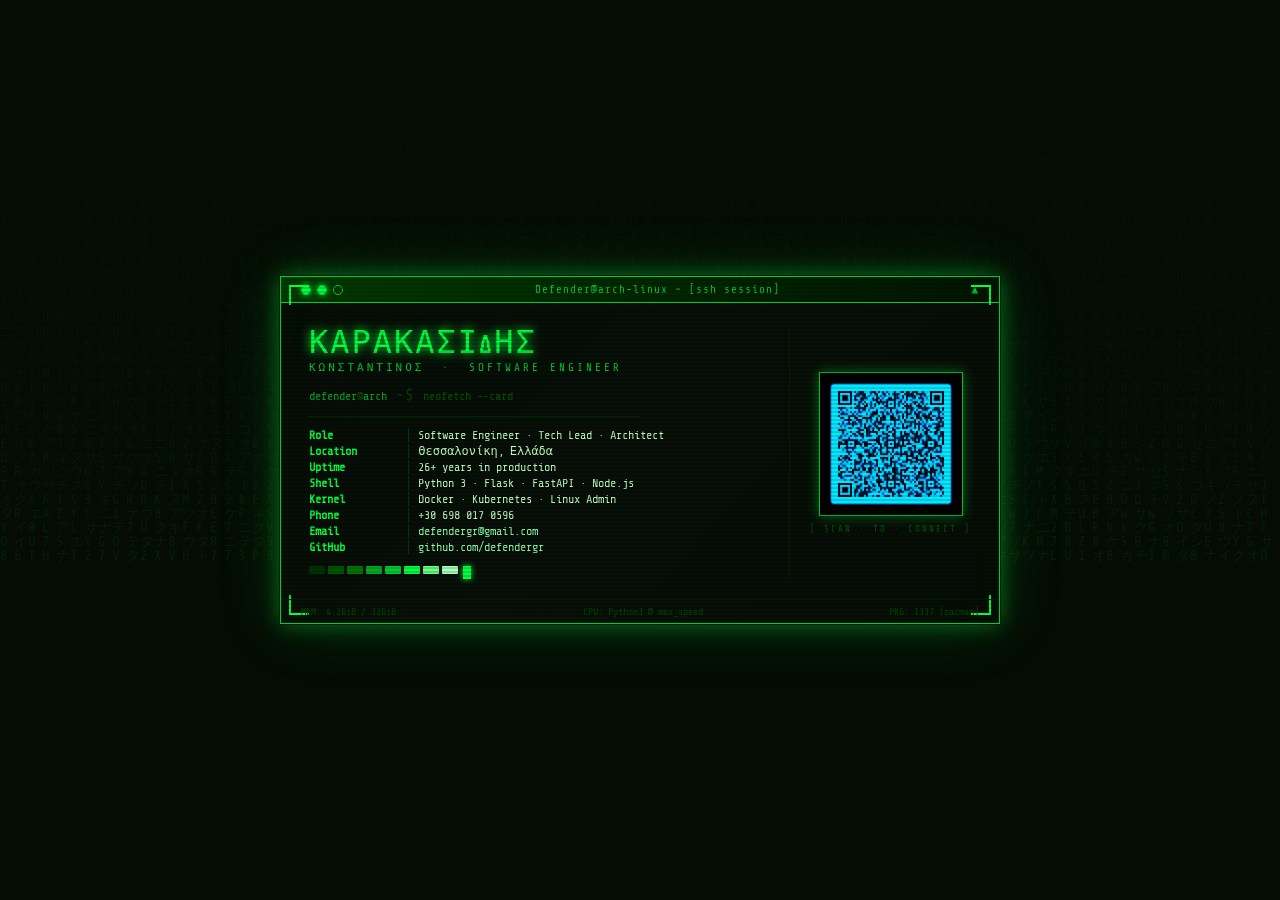
==== business_card.html @ 1e2e2d52 "buisness card v1" ====
<!DOCTYPE html>
<html lang="el">
<head>
<meta charset="UTF-8">
<meta name="viewport" content="width=device-width, initial-scale=1.0">
<title>Κωνσταντίνος Καρακασίδης - Business Card</title>
<link href="https://fonts.googleapis.com/css2?family=Share+Tech+Mono&family=VT323&display=swap" rel="stylesheet">
<style>
  :root {
    --green: #00ff41;
    --green-dim: #00cc33;
    --green-dark: #003b00;
    --green-glow: rgba(0,255,65,0.4);
    --black: #0a0a0a;
    --bg: #050d05;
  }

  * { margin: 0; padding: 0; box-sizing: border-box; }

  body {
    background: var(--bg);
    display: flex;
    justify-content: center;
    align-items: center;
    min-height: 100vh;
    font-family: 'Share Tech Mono', monospace;
    color: var(--green);
    overflow: hidden;
  }

  /* Matrix rain canvas */
  #matrix-bg {
    position: fixed;
    top: 0; left: 0;
    width: 100%; height: 100%;
    opacity: 0.07;
    z-index: 0;
  }

  .card-wrapper {
    position: relative;
    z-index: 10;
    perspective: 1000px;
  }

  .card {
    width: 720px;
    background: linear-gradient(135deg, #050d05 0%, #080f08 50%, #050d05 100%);
    border: 1px solid var(--green-dim);
    box-shadow:
      0 0 0 1px #001a00,
      0 0 20px var(--green-glow),
      0 0 60px rgba(0,255,65,0.15),
      inset 0 0 40px rgba(0,255,65,0.03);
    padding: 0;
    position: relative;
    overflow: hidden;
    animation: cardAppear 1.2s ease-out forwards;
  }

  @keyframes cardAppear {
    from { opacity: 0; transform: translateY(20px) scale(0.97); }
    to   { opacity: 1; transform: translateY(0) scale(1); }
  }

  /* Scanlines overlay */
  .card::before {
    content: '';
    position: absolute;
    inset: 0;
    background: repeating-linear-gradient(
      0deg,
      transparent,
      transparent 2px,
      rgba(0,0,0,0.15) 2px,
      rgba(0,0,0,0.15) 4px
    );
    pointer-events: none;
    z-index: 20;
  }

  /* Corner decorations */
  .corner {
    position: absolute;
    width: 20px; height: 20px;
    border-color: var(--green);
    border-style: solid;
  }
  .corner.tl { top: 8px; left: 8px; border-width: 2px 0 0 2px; }
  .corner.tr { top: 8px; right: 8px; border-width: 2px 2px 0 0; }
  .corner.bl { bottom: 8px; left: 8px; border-width: 0 0 2px 2px; }
  .corner.br { bottom: 8px; right: 8px; border-width: 0 2px 2px 0; }

  /* Top bar */
  .topbar {
    background: linear-gradient(90deg, var(--green-dark) 0%, #001500 100%);
    border-bottom: 1px solid var(--green-dim);
    padding: 6px 20px;
    display: flex;
    align-items: center;
    gap: 10px;
    font-size: 11px;
    color: var(--green-dim);
    letter-spacing: 1px;
  }
  .topbar-dots { display: flex; gap: 6px; }
  .dot {
    width: 10px; height: 10px; border-radius: 50%;
    background: var(--green-dark);
    border: 1px solid var(--green-dim);
  }
  .dot.active { background: var(--green); box-shadow: 0 0 6px var(--green); }
  .topbar-title { flex: 1; text-align: center; }

  /* Main content */
  .content {
    display: flex;
    padding: 24px 28px 20px;
    gap: 24px;
    align-items: stretch;
  }

  /* Left column */
  .left-col {
    flex: 1;
    display: flex;
    flex-direction: column;
    gap: 0;
  }

  /* Fastfetch-style prompt */
  .prompt-line {
    display: flex;
    align-items: baseline;
    gap: 0;
    margin-bottom: 2px;
    animation: fadeIn 0.5s ease-out forwards;
    opacity: 0;
  }

  .prompt-line:nth-child(1)  { animation-delay: 0.3s; }
  .prompt-line:nth-child(2)  { animation-delay: 0.45s; }
  .prompt-line:nth-child(3)  { animation-delay: 0.6s; }
  .prompt-line:nth-child(4)  { animation-delay: 0.75s; }
  .prompt-line:nth-child(5)  { animation-delay: 0.9s; }
  .prompt-line:nth-child(6)  { animation-delay: 1.0s; }
  .prompt-line:nth-child(7)  { animation-delay: 1.1s; }
  .prompt-line:nth-child(8)  { animation-delay: 1.2s; }
  .prompt-line:nth-child(9)  { animation-delay: 1.3s; }
  .prompt-line:nth-child(10) { animation-delay: 1.4s; }
  .prompt-line:nth-child(11) { animation-delay: 1.5s; }
  .prompt-line:nth-child(12) { animation-delay: 1.6s; }

  @keyframes fadeIn {
    from { opacity: 0; transform: translateX(-8px); }
    to   { opacity: 1; transform: translateX(0); }
  }

  .ps { color: #00aa22; font-size: 12px; white-space: nowrap; }
  .at { color: #005500; font-size: 12px; }
  .key {
    color: var(--green);
    font-size: 12px;
    font-weight: bold;
    min-width: 90px;
    flex-shrink: 0;
  }
  .sep { color: #004400; font-size: 12px; margin: 0 6px; }
  .val { color: #c0ffc0; font-size: 12px; }
  .val a { color: #88ffaa; text-decoration: none; }
  .val a:hover { color: var(--green); text-shadow: 0 0 6px var(--green); }

  .divider-line {
    color: #003300;
    font-size: 12px;
    margin: 4px 0;
    opacity: 0;
    animation: fadeIn 0.3s ease-out 1.0s forwards;
  }

  /* Name block */
  .name-block {
    margin-bottom: 12px;
    opacity: 0;
    animation: fadeIn 0.6s ease-out 0.1s forwards;
  }
  .name-ascii {
    font-family: 'VT323', monospace;
    font-size: 32px;
    color: var(--green);
    text-shadow: 0 0 10px var(--green), 0 0 20px rgba(0,255,65,0.3);
    line-height: 1;
    letter-spacing: 2px;
  }
  .title-line {
    font-size: 11px;
    color: #00cc33;
    letter-spacing: 3px;
    margin-top: 2px;
    text-transform: uppercase;
  }

  /* Color blocks (fastfetch style) */
  .color-blocks {
    display: flex;
    gap: 3px;
    margin-top: 10px;
    opacity: 0;
    animation: fadeIn 0.4s 1.7s forwards;
  }
  .cb {
    width: 16px; height: 8px;
    border-radius: 1px;
  }

  /* Right column - QR */
  .right-col {
    display: flex;
    flex-direction: column;
    align-items: center;
    justify-content: center;
    gap: 8px;
    padding-left: 20px;
    border-left: 1px solid #002200;
    opacity: 0;
    animation: fadeIn 0.8s 1.2s forwards;
  }
  .qr-frame {
    border: 1px solid var(--green-dim);
    padding: 6px;
    background: #000;
    box-shadow: 0 0 12px var(--green-glow);
    position: relative;
  }
  .qr-frame img {
    width: 130px; height: 130px;
    display: block;
    filter: hue-rotate(90deg) saturate(1.5);
  }
  .qr-label {
    font-size: 9px;
    color: #005500;
    letter-spacing: 2px;
    text-align: center;
  }

  /* Bottom bar */
  .bottombar {
    border-top: 1px solid #002200;
    padding: 6px 20px;
    display: flex;
    justify-content: space-between;
    align-items: center;
    font-size: 10px;
    color: #004400;
    opacity: 0;
    animation: fadeIn 0.4s 1.8s forwards;
  }

  /* Cursor blink */
  .cursor {
    display: inline-block;
    width: 8px; height: 13px;
    background: var(--green);
    margin-left: 2px;
    animation: blink 1s step-end infinite;
    vertical-align: bottom;
    box-shadow: 0 0 6px var(--green);
  }
  @keyframes blink { 50% { opacity: 0; } }

  /* Glitch on name hover */
  .name-ascii:hover {
    animation: glitch 0.3s;
  }
  @keyframes glitch {
    0%   { text-shadow: 0 0 10px var(--green); transform: skewX(0); }
    20%  { text-shadow: -2px 0 #ff0044, 2px 0 var(--green); transform: skewX(-2deg); }
    40%  { text-shadow: 2px 0 #ff0044, -2px 0 var(--green); transform: skewX(2deg); }
    60%  { text-shadow: 0 0 10px var(--green); transform: skewX(0); }
    100% { text-shadow: 0 0 20px var(--green); transform: skewX(0); }
  }
</style>
</head>
<body>

<canvas id="matrix-bg"></canvas>

<div class="card-wrapper">
  <div class="card">
    <div class="corner tl"></div>
    <div class="corner tr"></div>
    <div class="corner bl"></div>
    <div class="corner br"></div>

    <!-- Top bar -->
    <div class="topbar">
      <div class="topbar-dots">
        <div class="dot active"></div>
        <div class="dot active"></div>
        <div class="dot"></div>
      </div>
      <div class="topbar-title">Defender@arch-linux ~ [ssh session]</div>
      <span>▲</span>
    </div>

    <!-- Main -->
    <div class="content">
      <div class="left-col">

        <!-- Name -->
        <div class="name-block">
          <div class="name-ascii">ΚΑΡΑΚΑΣΙΔΗΣ</div>
          <div class="title-line">Κωνσταντίνος &nbsp;·&nbsp; Software Engineer</div>
        </div>

        <!-- Fastfetch info lines -->
        <div class="prompt-line">
          <span class="ps">defender</span><span class="at">@</span><span class="ps">arch</span>&nbsp;<span style="color:#004400">~$</span>&nbsp;<span class="val" style="color:#005500">neofetch --card</span>
        </div>

        <div class="divider-line">──────────────────────────────────────────────</div>

        <!-- <div class="prompt-line">
          <span class="key">OS</span><span class="sep">│</span><span class="val">GNU/Linux 6.x · Arch · x86_64</span>
        </div> -->
        <div class="prompt-line">
          <span class="key">Role</span><span class="sep">│</span><span class="val">Software Engineer · Tech Lead · Architect</span>
        </div>
        <div class="prompt-line">
          <span class="key">Location</span><span class="sep">│</span><span class="val">Θεσσαλονίκη, Ελλάδα</span>
        </div>
        <div class="prompt-line">
          <span class="key">Uptime</span><span class="sep">│</span><span class="val">26+ years in production</span>
        </div>
        <div class="prompt-line">
          <span class="key">Shell</span><span class="sep">│</span><span class="val">Python 3 · Flask · FastAPI · Node.js</span>
        </div>
        <div class="prompt-line">
          <span class="key">Kernel</span><span class="sep">│</span><span class="val">Docker · Kubernetes · Linux Admin</span>
        </div>
        <div class="prompt-line">
          <span class="key">Phone</span><span class="sep">│</span><span class="val">+30 698 017 0596</span>
        </div>
        <div class="prompt-line">
          <span class="key">Email</span><span class="sep">│</span><span class="val"><a href="mailto:defendergr@gmail.com">defendergr@gmail.com</a></span>
        </div>
        <div class="prompt-line">
          <span class="key">GitHub</span><span class="sep">│</span><span class="val"><a href="#">github.com/defendergr</a></span>
        </div>
        <!-- <div class="prompt-line">
          <span class="key">Portfolio</span><span class="sep">│</span><span class="val"><a href="#">portfolio &amp; projects</a></span>
        </div> -->

        <div class="color-blocks">
          <div class="cb" style="background:#003300"></div>
          <div class="cb" style="background:#005500"></div>
          <div class="cb" style="background:#007700"></div>
          <div class="cb" style="background:#00aa22"></div>
          <div class="cb" style="background:#00cc33"></div>
          <div class="cb" style="background:#00ff41"></div>
          <div class="cb" style="background:#66ff88"></div>
          <div class="cb" style="background:#aaffbb"></div>
          <span class="cursor"></span>
        </div>
      </div>

      <!-- QR code -->
      <div class="right-col">
        <div class="qr-frame">
          <img src="[data-uri]" alt="QR Code">
        </div>
        <div class="qr-label">[ SCAN · TO · CONNECT ]</div>
      </div>
    </div>

    <!-- Bottom bar -->
    <div class="bottombar">
      <span>MEM: 4.2GiB / 32GiB</span>
      <span>CPU: Python3 @ max_speed</span>
      <span>PKG: 1337 (pacman)</span>
    </div>
  </div>
</div>

<script>
// Matrix rain
const canvas = document.getElementById('matrix-bg');
const ctx = canvas.getContext('2d');
canvas.width = window.innerWidth;
canvas.height = window.innerHeight;

const chars = 'アイウエオカキクケコサシスセソタチツテトナニヌネノABCDEFGHIJKLMNOPQRSTUVWXYZ0123456789@#$%';
const fontSize = 14;
const cols = Math.floor(canvas.width / fontSize);
const drops = Array(cols).fill(1);

function drawMatrix() {
  ctx.fillStyle = 'rgba(5,13,5,0.05)';
  ctx.fillRect(0, 0, canvas.width, canvas.height);
  ctx.fillStyle = '#00ff41';
  ctx.font = fontSize + 'px Share Tech Mono';
  for (let i = 0; i < drops.length; i++) {
    const char = chars[Math.floor(Math.random() * chars.length)];
    ctx.fillText(char, i * fontSize, drops[i] * fontSize);
    if (drops[i] * fontSize > canvas.height && Math.random() > 0.975) drops[i] = 0;
    drops[i]++;
  }
}
setInterval(drawMatrix, 50);
</script>
</body>
</html>
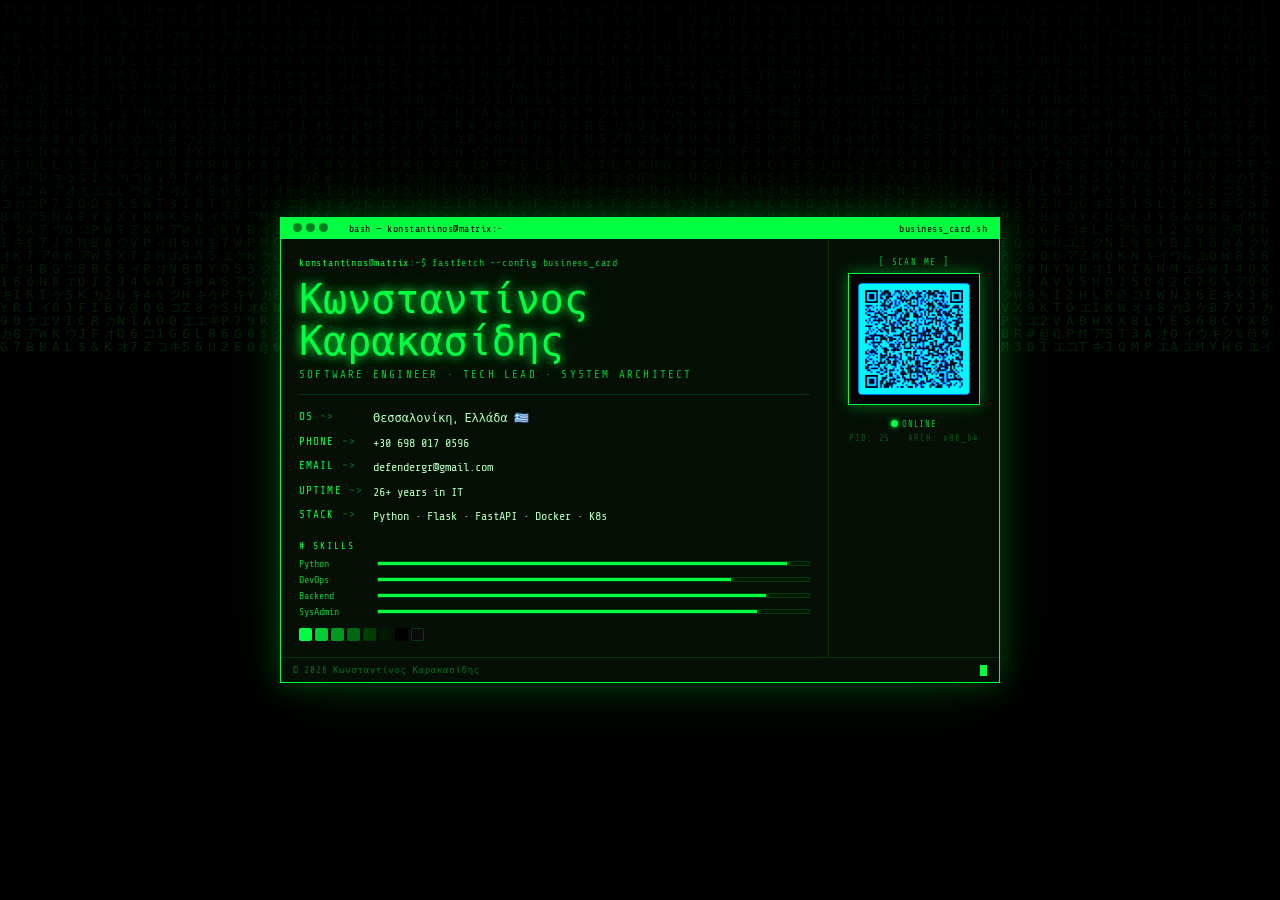
==== commit 1adc9db7: "business card v2" ====
--- a/business_card.html
+++ b/business_card.html
@@ -3,282 +3,291 @@
 <head>
 <meta charset="UTF-8">
 <meta name="viewport" content="width=device-width, initial-scale=1.0">
-<title>Κωνσταντίνος Καρακασίδης - Business Card</title>
+<title>Κωνσταντίνος Καρακασίδης — Business Card</title>
 <link href="https://fonts.googleapis.com/css2?family=Share+Tech+Mono&family=VT323&display=swap" rel="stylesheet">
 <style>
   :root {
     --green: #00ff41;
     --green-dim: #00cc33;
-    --green-dark: #003b00;
     --green-glow: rgba(0,255,65,0.4);
-    --black: #0a0a0a;
-    --bg: #050d05;
   }
 
   * { margin: 0; padding: 0; box-sizing: border-box; }
 
   body {
-    background: var(--bg);
+    background: #000;
     display: flex;
     justify-content: center;
-    align-items: center;
+    align-items: flex-start;
     min-height: 100vh;
     font-family: 'Share Tech Mono', monospace;
-    color: var(--green);
-    overflow: hidden;
-  }
-
-  /* Matrix rain canvas */
+    padding: 12px;
+    overflow-x: hidden;
+  }
+
   #matrix-bg {
     position: fixed;
     top: 0; left: 0;
     width: 100%; height: 100%;
-    opacity: 0.07;
+    opacity: 0.15;
     z-index: 0;
+  }
+
+  body::after {
+    content: '';
+    position: fixed;
+    inset: 0;
+    background: repeating-linear-gradient(0deg, transparent, transparent 2px, rgba(0,0,0,0.07) 2px, rgba(0,0,0,0.07) 4px);
+    z-index: 1;
+    pointer-events: none;
   }
 
   .card-wrapper {
     position: relative;
-    z-index: 10;
-    perspective: 1000px;
+    z-index: 5;
+    width: 100%;
+    max-width: 720px;
+    margin: auto;
   }
 
   .card {
-    width: 720px;
-    background: linear-gradient(135deg, #050d05 0%, #080f08 50%, #050d05 100%);
-    border: 1px solid var(--green-dim);
-    box-shadow:
-      0 0 0 1px #001a00,
-      0 0 20px var(--green-glow),
-      0 0 60px rgba(0,255,65,0.15),
-      inset 0 0 40px rgba(0,255,65,0.03);
-    padding: 0;
-    position: relative;
+    width: 100%;
+    background: #050f05;
+    border: 1px solid var(--green);
+    box-shadow: 0 0 30px rgba(0,255,65,0.25), 0 0 80px rgba(0,255,65,0.08);
     overflow: hidden;
-    animation: cardAppear 1.2s ease-out forwards;
-  }
-
-  @keyframes cardAppear {
-    from { opacity: 0; transform: translateY(20px) scale(0.97); }
-    to   { opacity: 1; transform: translateY(0) scale(1); }
-  }
-
-  /* Scanlines overlay */
-  .card::before {
-    content: '';
-    position: absolute;
-    inset: 0;
-    background: repeating-linear-gradient(
-      0deg,
-      transparent,
-      transparent 2px,
-      rgba(0,0,0,0.15) 2px,
-      rgba(0,0,0,0.15) 4px
-    );
-    pointer-events: none;
-    z-index: 20;
-  }
-
-  /* Corner decorations */
-  .corner {
-    position: absolute;
-    width: 20px; height: 20px;
-    border-color: var(--green);
-    border-style: solid;
-  }
-  .corner.tl { top: 8px; left: 8px; border-width: 2px 0 0 2px; }
-  .corner.tr { top: 8px; right: 8px; border-width: 2px 2px 0 0; }
-  .corner.bl { bottom: 8px; left: 8px; border-width: 0 0 2px 2px; }
-  .corner.br { bottom: 8px; right: 8px; border-width: 0 2px 2px 0; }
-
-  /* Top bar */
-  .topbar {
-    background: linear-gradient(90deg, var(--green-dark) 0%, #001500 100%);
-    border-bottom: 1px solid var(--green-dim);
-    padding: 6px 20px;
-    display: flex;
+    animation: flicker 8s infinite;
+  }
+
+  @keyframes flicker {
+    0%,97%,100%{opacity:1} 98%{opacity:0.92} 99%{opacity:1} 99.5%{opacity:0.88}
+  }
+
+  /* TOP BAR */
+  .top-bar {
+    background: var(--green);
+    color: #000;
+    padding: 5px 12px;
+    font-size: 10px;
+    display: flex;
+    justify-content: space-between;
     align-items: center;
-    gap: 10px;
-    font-size: 11px;
-    color: var(--green-dim);
-    letter-spacing: 1px;
-  }
-  .topbar-dots { display: flex; gap: 6px; }
-  .dot {
-    width: 10px; height: 10px; border-radius: 50%;
-    background: var(--green-dark);
-    border: 1px solid var(--green-dim);
-  }
-  .dot.active { background: var(--green); box-shadow: 0 0 6px var(--green); }
-  .topbar-title { flex: 1; text-align: center; }
-
-  /* Main content */
-  .content {
-    display: flex;
-    padding: 24px 28px 20px;
-    gap: 24px;
-    align-items: stretch;
-  }
-
-  /* Left column */
-  .left-col {
-    flex: 1;
+    letter-spacing: 0.05em;
+    flex-wrap: wrap;
+    gap: 4px;
+  }
+  .top-bar .dots span {
+    display: inline-block;
+    width: 9px; height: 9px;
+    border-radius: 50%;
+    background: #000;
+    margin-right: 4px;
+    opacity: 0.5;
+  }
+
+  /* BODY: stack on mobile, side-by-side on desktop */
+  .card-body {
     display: flex;
     flex-direction: column;
-    gap: 0;
-  }
-
-  /* Fastfetch-style prompt */
-  .prompt-line {
-    display: flex;
-    align-items: baseline;
-    gap: 0;
-    margin-bottom: 2px;
-    animation: fadeIn 0.5s ease-out forwards;
-    opacity: 0;
-  }
-
-  .prompt-line:nth-child(1)  { animation-delay: 0.3s; }
-  .prompt-line:nth-child(2)  { animation-delay: 0.45s; }
-  .prompt-line:nth-child(3)  { animation-delay: 0.6s; }
-  .prompt-line:nth-child(4)  { animation-delay: 0.75s; }
-  .prompt-line:nth-child(5)  { animation-delay: 0.9s; }
-  .prompt-line:nth-child(6)  { animation-delay: 1.0s; }
-  .prompt-line:nth-child(7)  { animation-delay: 1.1s; }
-  .prompt-line:nth-child(8)  { animation-delay: 1.2s; }
-  .prompt-line:nth-child(9)  { animation-delay: 1.3s; }
-  .prompt-line:nth-child(10) { animation-delay: 1.4s; }
-  .prompt-line:nth-child(11) { animation-delay: 1.5s; }
-  .prompt-line:nth-child(12) { animation-delay: 1.6s; }
-
-  @keyframes fadeIn {
-    from { opacity: 0; transform: translateX(-8px); }
-    to   { opacity: 1; transform: translateX(0); }
-  }
-
-  .ps { color: #00aa22; font-size: 12px; white-space: nowrap; }
-  .at { color: #005500; font-size: 12px; }
-  .key {
-    color: var(--green);
-    font-size: 12px;
-    font-weight: bold;
-    min-width: 90px;
-    flex-shrink: 0;
-  }
-  .sep { color: #004400; font-size: 12px; margin: 0 6px; }
-  .val { color: #c0ffc0; font-size: 12px; }
-  .val a { color: #88ffaa; text-decoration: none; }
-  .val a:hover { color: var(--green); text-shadow: 0 0 6px var(--green); }
-
-  .divider-line {
-    color: #003300;
-    font-size: 12px;
-    margin: 4px 0;
-    opacity: 0;
-    animation: fadeIn 0.3s ease-out 1.0s forwards;
-  }
-
-  /* Name block */
-  .name-block {
+  }
+
+  @media (min-width: 560px) {
+    .card-body {
+      flex-direction: row;
+    }
+    .left-panel {
+      flex: 1;
+      border-right: 1px solid rgba(0,255,65,0.15);
+      border-bottom: none !important;
+    }
+    .right-panel {
+      width: 170px;
+      flex-shrink: 0;
+    }
+  }
+
+  .left-panel {
+    padding: 18px 18px 16px;
+    border-bottom: 1px solid rgba(0,255,65,0.15);
+  }
+
+  .right-panel {
+    padding: 18px 16px;
+    display: flex;
+    flex-direction: row;
+    flex-wrap: wrap;
+    justify-content: center;
+    align-items: center;
+    gap: 14px;
+  }
+
+  @media (min-width: 560px) {
+    .right-panel {
+      flex-direction: column;
+      justify-content: flex-start;
+    }
+  }
+
+  /* PROMPT */
+  .prompt {
+    color: #00cc33;
+    font-size: 10px;
+    letter-spacing: 0.08em;
     margin-bottom: 12px;
-    opacity: 0;
-    animation: fadeIn 0.6s ease-out 0.1s forwards;
-  }
+    word-break: break-all;
+  }
+  .prompt .u { color: var(--green); }
+
+  /* NAME */
   .name-ascii {
     font-family: 'VT323', monospace;
-    font-size: 32px;
+    font-size: clamp(26px, 6vw, 40px);
     color: var(--green);
-    text-shadow: 0 0 10px var(--green), 0 0 20px rgba(0,255,65,0.3);
-    line-height: 1;
-    letter-spacing: 2px;
-  }
+    line-height: 1.05;
+    text-shadow: 0 0 10px var(--green), 0 0 25px rgba(0,255,65,0.35);
+  }
+
   .title-line {
-    font-size: 11px;
     color: #00cc33;
-    letter-spacing: 3px;
-    margin-top: 2px;
+    font-size: clamp(9px, 2vw, 11px);
+    letter-spacing: 0.2em;
+    margin-top: 4px;
     text-transform: uppercase;
   }
 
-  /* Color blocks (fastfetch style) */
-  .color-blocks {
+  .divider {
+    border: none;
+    border-top: 1px solid rgba(0,255,65,0.15);
+    margin: 13px 0;
+  }
+
+  /* INFO GRID */
+  .info-grid {
+    display: grid;
+    grid-template-columns: auto 1fr;
+    gap: 4px 10px;
+    font-size: clamp(10px, 2.5vw, 12px);
+    line-height: 1.7;
+  }
+
+  .info-key {
+    color: var(--green);
+    font-size: clamp(9px, 2vw, 11px);
+    text-transform: uppercase;
+    letter-spacing: 0.1em;
+    white-space: nowrap;
+  }
+  .info-key::after { content: ' ~>'; color: rgba(0,255,65,0.4); }
+
+  .info-val {
+    color: #b0ffb8;
+    word-break: break-word;
+  }
+  .info-val a { color: #b0ffb8; text-decoration: none; }
+
+  /* SKILLS */
+  .skills-section { margin-top: 14px; }
+
+  .section-header {
+    color: var(--green);
+    font-size: 10px;
+    letter-spacing: 0.2em;
+    text-transform: uppercase;
+    margin-bottom: 7px;
+  }
+  .section-header::before { content: '# '; }
+
+  .skill-row {
+    display: flex;
+    align-items: center;
+    gap: 8px;
+    margin-bottom: 5px;
+  }
+  .skill-name {
+    color: #00cc33;
+    font-size: 10px;
+    width: 70px;
+    flex-shrink: 0;
+  }
+  .skill-bar {
+    flex: 1;
+    height: 5px;
+    background: #001a00;
+    border: 1px solid rgba(0,255,65,0.15);
+    overflow: hidden;
+  }
+  .skill-fill {
+    height: 100%;
+    background: var(--green);
+    box-shadow: 0 0 5px var(--green);
+    width: 0;
+    animation: loadBar 1.6s ease-out forwards;
+  }
+  @keyframes loadBar { to { width: var(--w); } }
+
+  .palette {
     display: flex;
     gap: 3px;
-    margin-top: 10px;
-    opacity: 0;
-    animation: fadeIn 0.4s 1.7s forwards;
-  }
-  .cb {
-    width: 16px; height: 8px;
-    border-radius: 1px;
-  }
-
-  /* Right column - QR */
-  .right-col {
-    display: flex;
-    flex-direction: column;
-    align-items: center;
-    justify-content: center;
-    gap: 8px;
-    padding-left: 20px;
-    border-left: 1px solid #002200;
-    opacity: 0;
-    animation: fadeIn 0.8s 1.2s forwards;
+    margin-top: 11px;
+    flex-wrap: wrap;
+  }
+  .palette span {
+    width: 13px; height: 13px;
+    border-radius: 2px;
+  }
+
+  /* QR */
+  .qr-label {
+    color: #00cc33;
+    font-size: 9px;
+    letter-spacing: 0.15em;
+    text-transform: uppercase;
+    text-align: center;
   }
   .qr-frame {
-    border: 1px solid var(--green-dim);
-    padding: 6px;
+    border: 1px solid var(--green);
+    padding: 5px;
+    box-shadow: 0 0 14px var(--green-glow);
     background: #000;
-    box-shadow: 0 0 12px var(--green-glow);
-    position: relative;
   }
   .qr-frame img {
-    width: 130px; height: 130px;
+    width: 120px;
+    height: 120px;
     display: block;
-    filter: hue-rotate(90deg) saturate(1.5);
-  }
-  .qr-label {
-    font-size: 9px;
-    color: #005500;
-    letter-spacing: 2px;
-    text-align: center;
-  }
-
-  /* Bottom bar */
-  .bottombar {
-    border-top: 1px solid #002200;
-    padding: 6px 20px;
+    filter: hue-rotate(90deg) saturate(2);
+  }
+
+  /* STATUS */
+  .status-block { text-align: center; }
+  .status-dot {
+    display: inline-block;
+    width: 7px; height: 7px;
+    background: var(--green);
+    border-radius: 50%;
+    margin-right: 4px;
+    animation: blink 1.2s infinite;
+    box-shadow: 0 0 5px var(--green);
+  }
+  @keyframes blink { 0%,100%{opacity:1} 50%{opacity:0.15} }
+  .status-text { color: #00cc33; font-size: 9px; letter-spacing: 0.1em; }
+
+  /* BOTTOM BAR */
+  .bottom-bar {
+    border-top: 1px solid rgba(0,255,65,0.15);
+    padding: 6px 12px;
     display: flex;
     justify-content: space-between;
     align-items: center;
-    font-size: 10px;
-    color: #004400;
-    opacity: 0;
-    animation: fadeIn 0.4s 1.8s forwards;
-  }
-
-  /* Cursor blink */
+    flex-wrap: wrap;
+    gap: 4px;
+  }
+  .bottom-bar span { color: rgba(0,255,65,0.4); font-size: 9px; letter-spacing: 0.08em; }
   .cursor {
     display: inline-block;
-    width: 8px; height: 13px;
+    width: 7px; height: 11px;
     background: var(--green);
-    margin-left: 2px;
-    animation: blink 1s step-end infinite;
-    vertical-align: bottom;
-    box-shadow: 0 0 6px var(--green);
-  }
-  @keyframes blink { 50% { opacity: 0; } }
-
-  /* Glitch on name hover */
-  .name-ascii:hover {
-    animation: glitch 0.3s;
-  }
-  @keyframes glitch {
-    0%   { text-shadow: 0 0 10px var(--green); transform: skewX(0); }
-    20%  { text-shadow: -2px 0 #ff0044, 2px 0 var(--green); transform: skewX(-2deg); }
-    40%  { text-shadow: 2px 0 #ff0044, -2px 0 var(--green); transform: skewX(2deg); }
-    60%  { text-shadow: 0 0 10px var(--green); transform: skewX(0); }
-    100% { text-shadow: 0 0 20px var(--green); transform: skewX(0); }
+    animation: blink 1s infinite;
+    vertical-align: middle;
   }
 </style>
 </head>
@@ -288,126 +297,129 @@
 
 <div class="card-wrapper">
   <div class="card">
-    <div class="corner tl"></div>
-    <div class="corner tr"></div>
-    <div class="corner bl"></div>
-    <div class="corner br"></div>
-
-    <!-- Top bar -->
-    <div class="topbar">
-      <div class="topbar-dots">
-        <div class="dot active"></div>
-        <div class="dot active"></div>
-        <div class="dot"></div>
+
+    <div class="top-bar">
+      <div class="dots">
+        <span></span><span></span><span></span>
+        &nbsp; bash — konstantinos@matrix:~
       </div>
-      <div class="topbar-title">Defender@arch-linux ~ [ssh session]</div>
-      <span>▲</span>
+      <span>business_card.sh</span>
     </div>
 
-    <!-- Main -->
-    <div class="content">
-      <div class="left-col">
-
-        <!-- Name -->
+    <div class="card-body">
+
+      <div class="left-panel">
+        <div class="prompt">
+          <span class="u">konstantinos</span>@<span class="u">matrix</span>:~$ fastfetch --config business_card
+        </div>
+
         <div class="name-block">
-          <div class="name-ascii">ΚΑΡΑΚΑΣΙΔΗΣ</div>
-          <div class="title-line">Κωνσταντίνος &nbsp;·&nbsp; Software Engineer</div>
-        </div>
-
-        <!-- Fastfetch info lines -->
-        <div class="prompt-line">
-          <span class="ps">defender</span><span class="at">@</span><span class="ps">arch</span>&nbsp;<span style="color:#004400">~$</span>&nbsp;<span class="val" style="color:#005500">neofetch --card</span>
-        </div>
-
-        <div class="divider-line">──────────────────────────────────────────────</div>
-
-        <!-- <div class="prompt-line">
-          <span class="key">OS</span><span class="sep">│</span><span class="val">GNU/Linux 6.x · Arch · x86_64</span>
-        </div> -->
-        <div class="prompt-line">
-          <span class="key">Role</span><span class="sep">│</span><span class="val">Software Engineer · Tech Lead · Architect</span>
-        </div>
-        <div class="prompt-line">
-          <span class="key">Location</span><span class="sep">│</span><span class="val">Θεσσαλονίκη, Ελλάδα</span>
-        </div>
-        <div class="prompt-line">
-          <span class="key">Uptime</span><span class="sep">│</span><span class="val">26+ years in production</span>
-        </div>
-        <div class="prompt-line">
-          <span class="key">Shell</span><span class="sep">│</span><span class="val">Python 3 · Flask · FastAPI · Node.js</span>
-        </div>
-        <div class="prompt-line">
-          <span class="key">Kernel</span><span class="sep">│</span><span class="val">Docker · Kubernetes · Linux Admin</span>
-        </div>
-        <div class="prompt-line">
-          <span class="key">Phone</span><span class="sep">│</span><span class="val">+30 698 017 0596</span>
-        </div>
-        <div class="prompt-line">
-          <span class="key">Email</span><span class="sep">│</span><span class="val"><a href="mailto:defendergr@gmail.com">defendergr@gmail.com</a></span>
-        </div>
-        <div class="prompt-line">
-          <span class="key">GitHub</span><span class="sep">│</span><span class="val"><a href="#">github.com/defendergr</a></span>
-        </div>
-        <!-- <div class="prompt-line">
-          <span class="key">Portfolio</span><span class="sep">│</span><span class="val"><a href="#">portfolio &amp; projects</a></span>
-        </div> -->
-
-        <div class="color-blocks">
-          <div class="cb" style="background:#003300"></div>
-          <div class="cb" style="background:#005500"></div>
-          <div class="cb" style="background:#007700"></div>
-          <div class="cb" style="background:#00aa22"></div>
-          <div class="cb" style="background:#00cc33"></div>
-          <div class="cb" style="background:#00ff41"></div>
-          <div class="cb" style="background:#66ff88"></div>
-          <div class="cb" style="background:#aaffbb"></div>
-          <span class="cursor"></span>
+          <div class="name-ascii">Κωνσταντίνος<br>Καρακασίδης</div>
+          <div class="title-line">Software Engineer · Tech Lead · System Architect</div>
+        </div>
+
+        <hr class="divider">
+
+        <div class="info-grid">
+          <div class="info-key">OS</div>
+          <div class="info-val">Θεσσαλονίκη, Ελλάδα 🇬🇷</div>
+
+          <div class="info-key">Phone</div>
+          <div class="info-val">+30 698 017 0596</div>
+
+          <div class="info-key">Email</div>
+          <div class="info-val"><a href="mailto:defendergr@gmail.com">defendergr@gmail.com</a></div>
+
+          <div class="info-key">Uptime</div>
+          <div class="info-val">26+ years in IT</div>
+
+          <div class="info-key">Stack</div>
+          <div class="info-val">Python · Flask · FastAPI · Docker · K8s</div>
+        </div>
+
+        <div class="skills-section">
+          <div class="section-header">Skills</div>
+          <div class="skill-row">
+            <span class="skill-name">Python</span>
+            <div class="skill-bar"><div class="skill-fill" style="--w:95%"></div></div>
+          </div>
+          <div class="skill-row">
+            <span class="skill-name">DevOps</span>
+            <div class="skill-bar"><div class="skill-fill" style="--w:82%"></div></div>
+          </div>
+          <div class="skill-row">
+            <span class="skill-name">Backend</span>
+            <div class="skill-bar"><div class="skill-fill" style="--w:90%"></div></div>
+          </div>
+          <div class="skill-row">
+            <span class="skill-name">SysAdmin</span>
+            <div class="skill-bar"><div class="skill-fill" style="--w:88%"></div></div>
+          </div>
+
+          <div class="palette">
+            <span style="background:#00ff41"></span>
+            <span style="background:#00cc33"></span>
+            <span style="background:#009922"></span>
+            <span style="background:#006611"></span>
+            <span style="background:#003b00"></span>
+            <span style="background:#001a00"></span>
+            <span style="background:#000"></span>
+            <span style="background:#0a0a0a;border:1px solid rgba(0,255,65,0.2)"></span>
+          </div>
         </div>
       </div>
 
-      <!-- QR code -->
-      <div class="right-col">
-        <div class="qr-frame">
-          <img src="[data-uri]" alt="QR Code">
-        </div>
-        <div class="qr-label">[ SCAN · TO · CONNECT ]</div>
+      <div class="right-panel">
+        <div>
+          <div class="qr-label">[ scan me ]</div>
+          <div style="margin-top:6px;" class="qr-frame">
+            <img src="[data-uri]